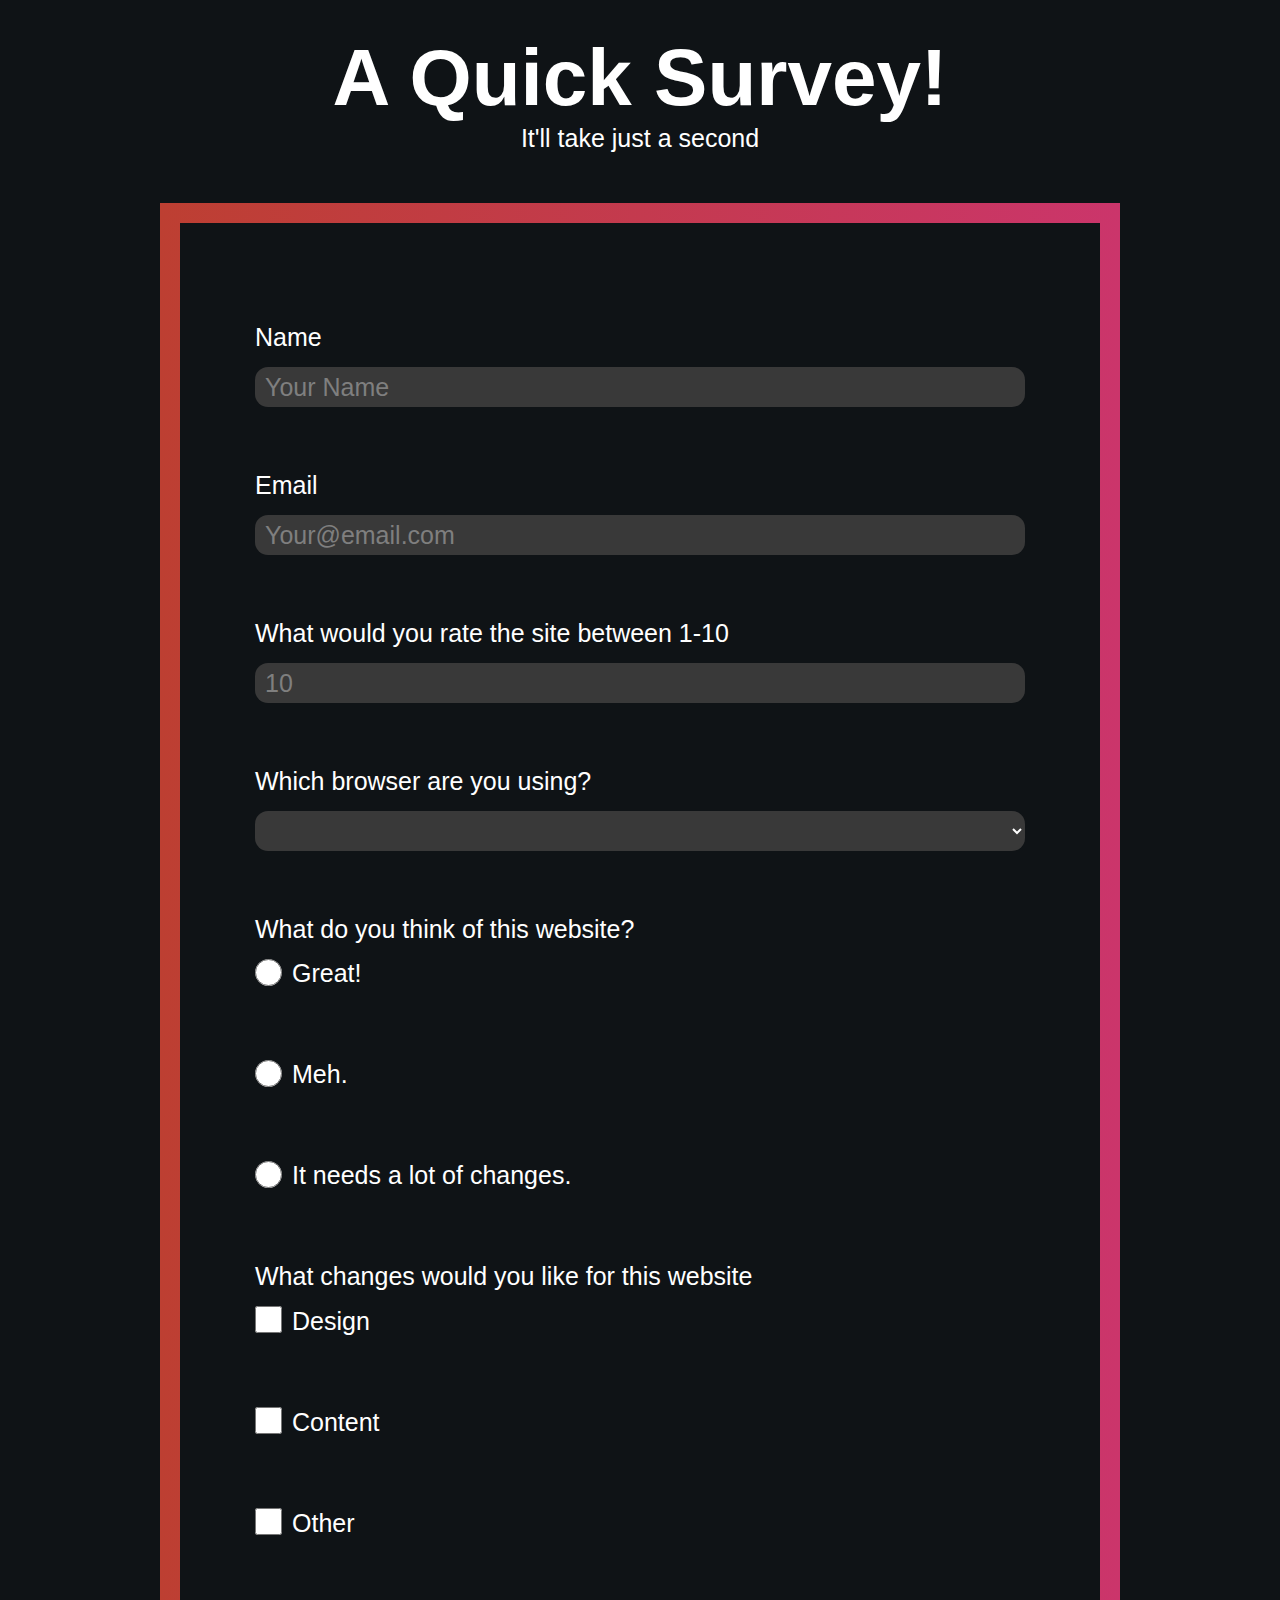
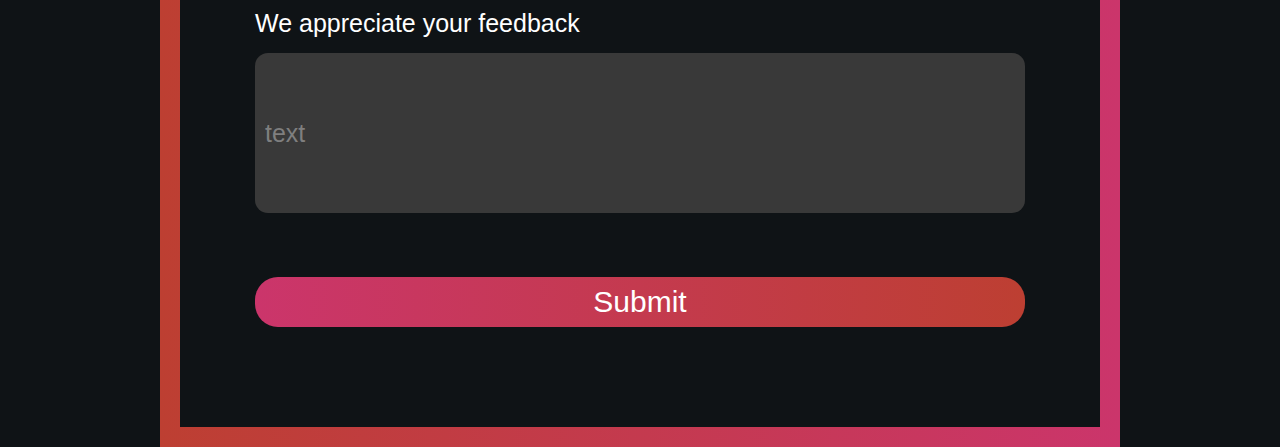
==== index.html @ be04bda4 "Initial commit" ====
<!DOCTYPE html>
<html lang="en">
<head>
    <meta charset="UTF-8">
    <meta name="viewport" content="width=device-width, initial-scale=1.0">
    <title>Survey</title>
    <link rel="stylesheet" href="styles.css">
</head>
<body>
    <h1 id="title">A Quick Survey!</h1>
    <p id="description">It'll take just a second</p>
    <div class="form_container">
        <form id="survey-form" action="">
            <label id="name-label" for="name">Name</label>
            <input type="text" id="name" required placeholder="Your Name">

            <label id="email-label" for="email">Email</label>
            <input type="email" id="email" required placeholder="Your@email.com">

            <label id="number-label" for="number">What would you rate the site between 1-10</label>
            <input type="number" id="number" placeholder="10" min="1" max="10">

            <label id="dropdown-label" for="dropdown">Which browser are you using?</label>
            <select  required name="dropdown" id="dropdown" >
                <option value=""> </option>
                <option value="">Chrome</option>
                <option value="">Safari</option>
                <option value="">Firefox</option>
                <option value="">Other</option>
            </select>

            <label id="radio-label">What do you think of this website?</label>
        <div class="radio-option">
            <input type="radio" name="radio_option" id="option1">
            <label id="radio_label" for="option1">Great!</label>
        </div>
        <div class="radio-option">
            <input type="radio" name="radio_option" id="option2">
            <label id="radio_label" for="option2">Meh.</label>
        </div>
        <div class="radio-option">
            <input type="radio" name="radio_option" id="option3">
            <label id="radio_label" for="option3">It needs a lot of changes.</label>
        </div>

        <label for="change">What changes would you like for this website</label>
        <div class="checkbox-option">
            <input type="checkbox" name="Design" id="design" value="design">
            <label id="check_label" for="design">Design</label>
        </div>
        <div class="checkbox-option">
            <input type="checkbox" name="Content" id="content" value="content">
            <label id="check_label" for="content">Content</label>
        </div>
        <div class="checkbox-option">
            <input type="checkbox" name="Other" id="other" value="other">
            <label id="check_label" for="other">Other</label>
        </div>


            <label for="feedback">We appreciate your feedback</label>
            <input type="text" id="feedback_input" placeholder="text">

            <input type="submit" id="submit">
        </form>
    </div>


</body>
</html>
---- styles.css ----
* {
    box-sizing: border-box;
    margin: 0%;
    padding: 0;
    scroll-behavior: smooth;
    font-family: Arial, Helvetica, sans-serif;
}
.page-container {
    max-width: 1200px;
    margin: 0 auto;
    padding: 20px;
    width: 100%; /* Ensure full width on smaller screens */
}
body{

    align-content: center;
    background-color: #0F1316;
    color: white;
    text-decoration: none;
}
h1 {
    padding-top: 32px;
    margin: 0 auto;
    color: white;
    text-align: center;
    font-size: 80px;
    
}
p{

    margin: 0 auto;
    color: white;
    text-align: center;
    font-size: 25px;
    padding-bottom: 50px;
    
}
.form_container{
    height: 100%;
    width: 75%;
    background: -webkit-linear-gradient(to right, #BD3F32, #CB356B);  
    background: linear-gradient(to right, #BD3F32, #CB356B);
    padding: 20px;
    margin: 0 auto;
    font-size: 25px;
}
input, label{
    display: block
    

}
#name{
    margin-bottom: 64px;
    height: 40px;
    width: 100%;
    border: none;
    border-radius: 13px;
    color: white;
    font-size: 25px;
    
}
#number{
    margin-bottom: 64px;
    height: 40px;
    width: 100%;
    border: none;
    border-radius: 13px;
    color: white;
    font-size: 25px;
}

#email{
    margin-bottom: 64px;
    height: 40px;
    width: 100%;
    border: none;
    border-radius: 13px;
    color: white;
    font-size: 25px;
}
#dropdown{
    margin-bottom: 64px;
    height: 40px;
    width: 100%;
    border: none;
    border-radius: 13px;
    background-color: #393939;
    color: white;
    font-size: 25px;
}
label{
    margin-bottom: 15px;
}

input::placeholder{
    padding-left: 10px;
    color: #7F7F7F;
    font-size: 25px;
}
input{
    background-color: #393939;

}
form{
    display:block;
    background-color: #0F1316;
    padding: 100px 75px;
    margin: 0 auto;
}
#submit{
    border: none;
    border-radius: 23px;
    font-size: 30px;
    height: 50px;
    color: white;
    width: 100%;
    text-align: center;
    background: -webkit-linear-gradient(to left, #BD3F32, #CB356B);  
    background: linear-gradient(to left, #BD3F32, #CB356B);
}
input[type="radio"] {
    margin-right: 10px;
    display: inline;
    width: 27px;
    height: 27px;
    margin-bottom: 64px;




}
input[type="checkbox"] {
    background-color: #393939;
    margin-right: 10px;
    display: inline;
    width: 27px;
    height: 27px;
    margin-bottom: 64px;




}
#feedback_input{
    width: 100%;
    height: 10rem;
    border: none;
    border-radius:13px ;
    margin-bottom: 64px;
    color: white;
    font-size: 25px;
}
@media screen and (max-width: 670px){
    
    
}

textarea{
    color: white;
    background-color:#393939;
}

@media screen and (max-width: 977px) {
    .radio-option {
        display: block; /* Stack radio buttons vertically */
        margin-bottom: 10px; /* Add some spacing between each option */
    }

    /* Adjust the styles for radio buttons if necessary */
    input[type="radio"] {
        /* Styles for smaller screens */
        margin-right: 5px; /* Adjust as needed */
    }
}

#radio_label {
    margin: 0;
    padding: 0;
    padding-bottom: 62px;
    
}

.radio-option {
    display: flex; /* Align radio button and label horizontally */
    align-items: center; /* Center align the items vertically */
    margin-bottom: 10px; /* Add some spacing between each option */
}

input[type="radio"] {
    margin-right: 10px; /* Space between radio button and label */
}
.checkbox-option {
    display: flex; /* Align checkbox and label horizontally */
    align-items: center; /* Center align the items vertically */
    margin-bottom: 10px; /* Add some spacing between each option */
}

input[type="checkbox"] {
    margin-right: 10px;
    
}

#check_label {
    padding-bottom: 45px;
}
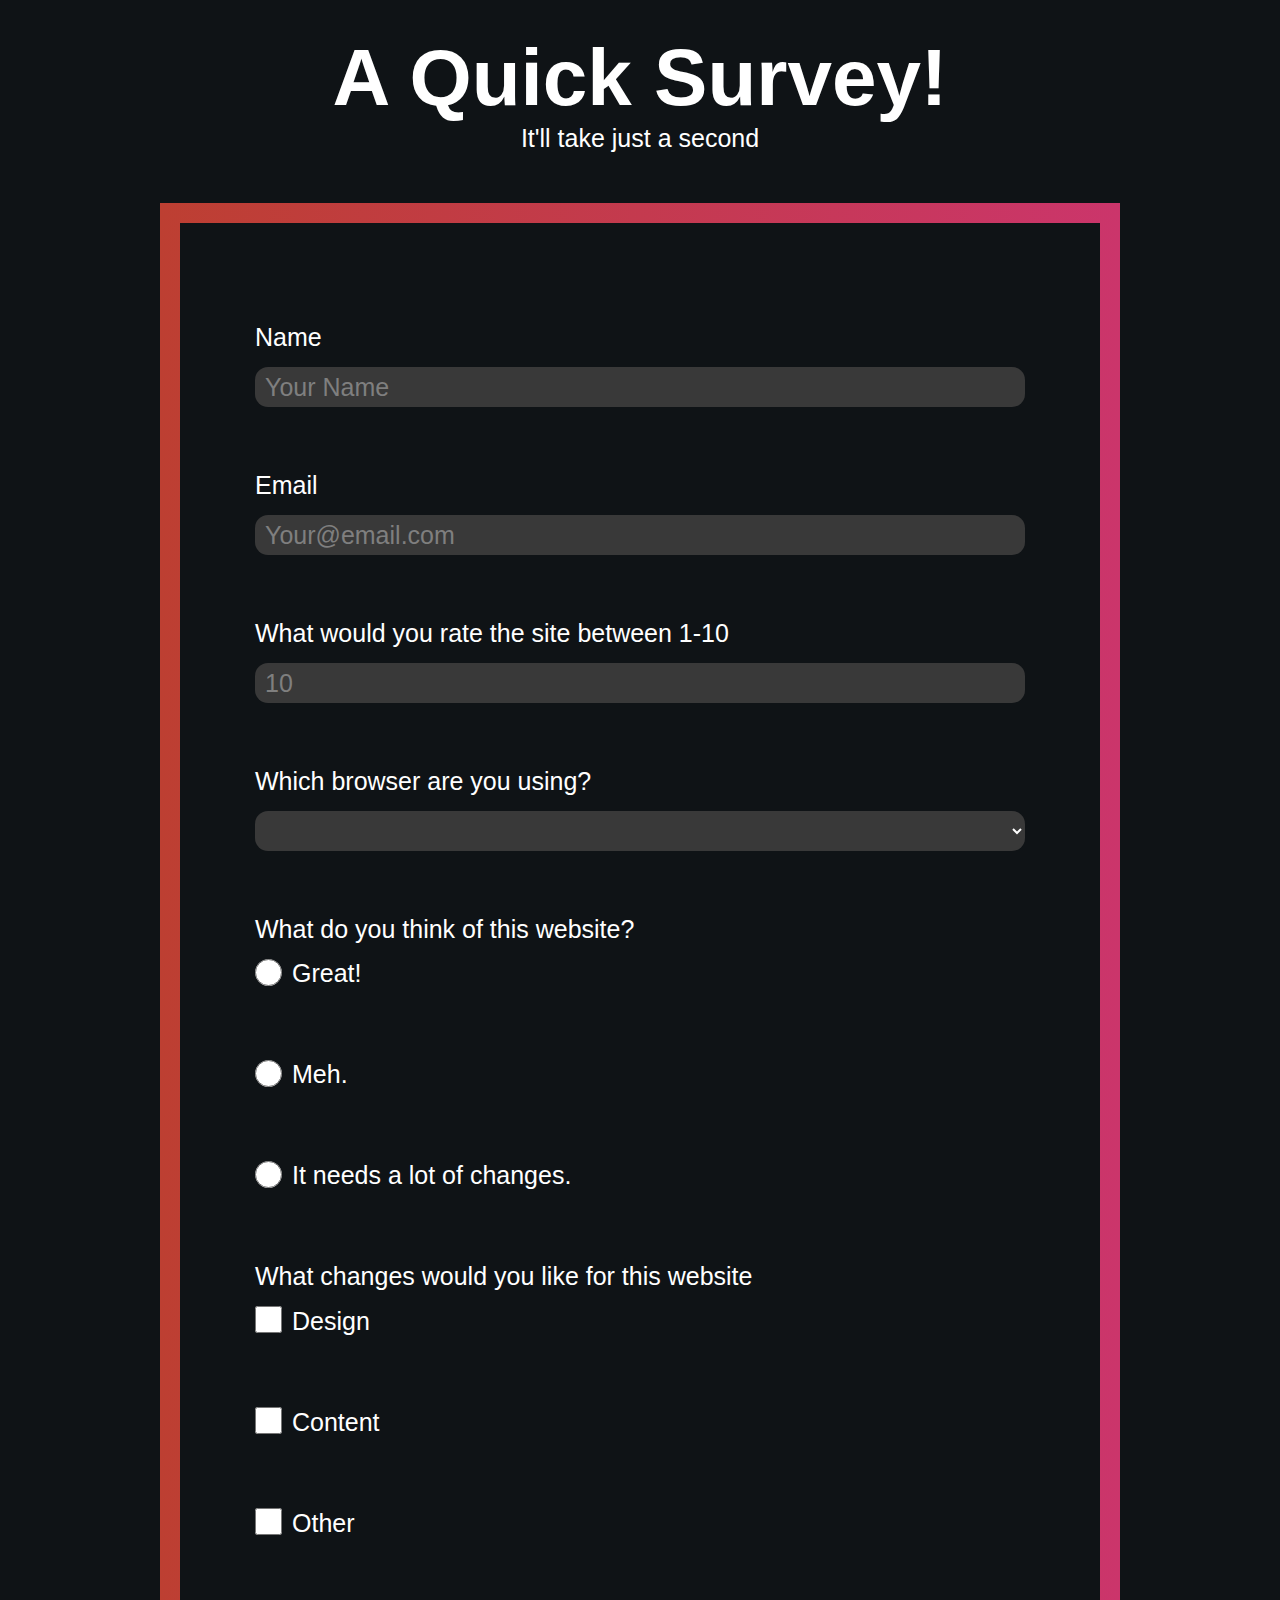
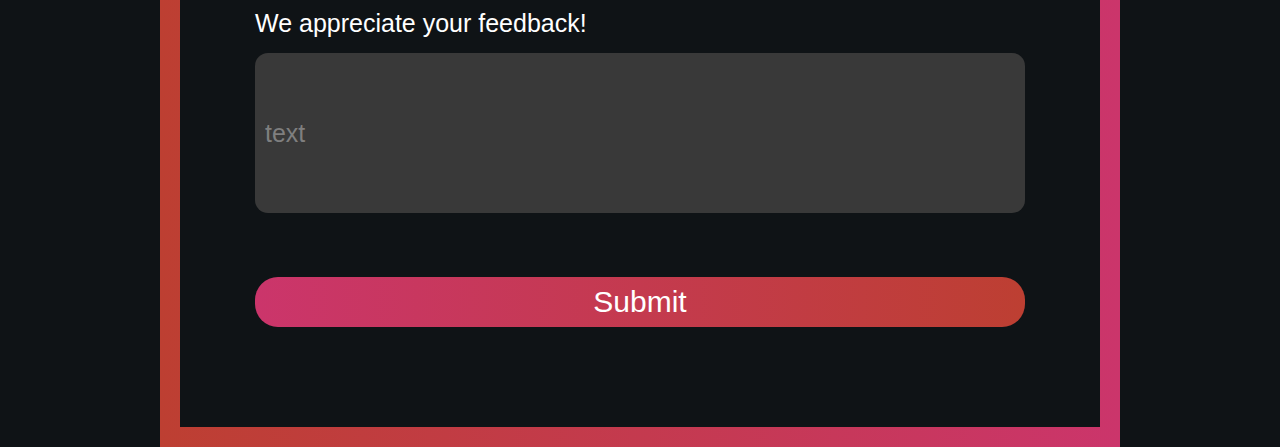
==== commit 284baf1a: "Css fix for phones" ====
--- a/index.html
+++ b/index.html
@@ -58,7 +58,7 @@
         </div>
 
 
-            <label for="feedback">We appreciate your feedback</label>
+            <label for="feedback">We appreciate your feedback!</label>
             <input type="text" id="feedback_input" placeholder="text">
 
             <input type="submit" id="submit">
--- a/styles.css
+++ b/styles.css
@@ -171,6 +171,24 @@
         /* Styles for smaller screens */
         margin-right: 5px; /* Adjust as needed */
     }
+
+    .form_container{
+
+        padding: 10px;
+        margin-bottom: 30px;
+        width: 90%;
+
+    }
+
+    h1{
+        font-size: 55px;
+    }
+    
+    #survey-form{
+        padding: 40px;
+    }
+
+
 }
 
 #radio_label {
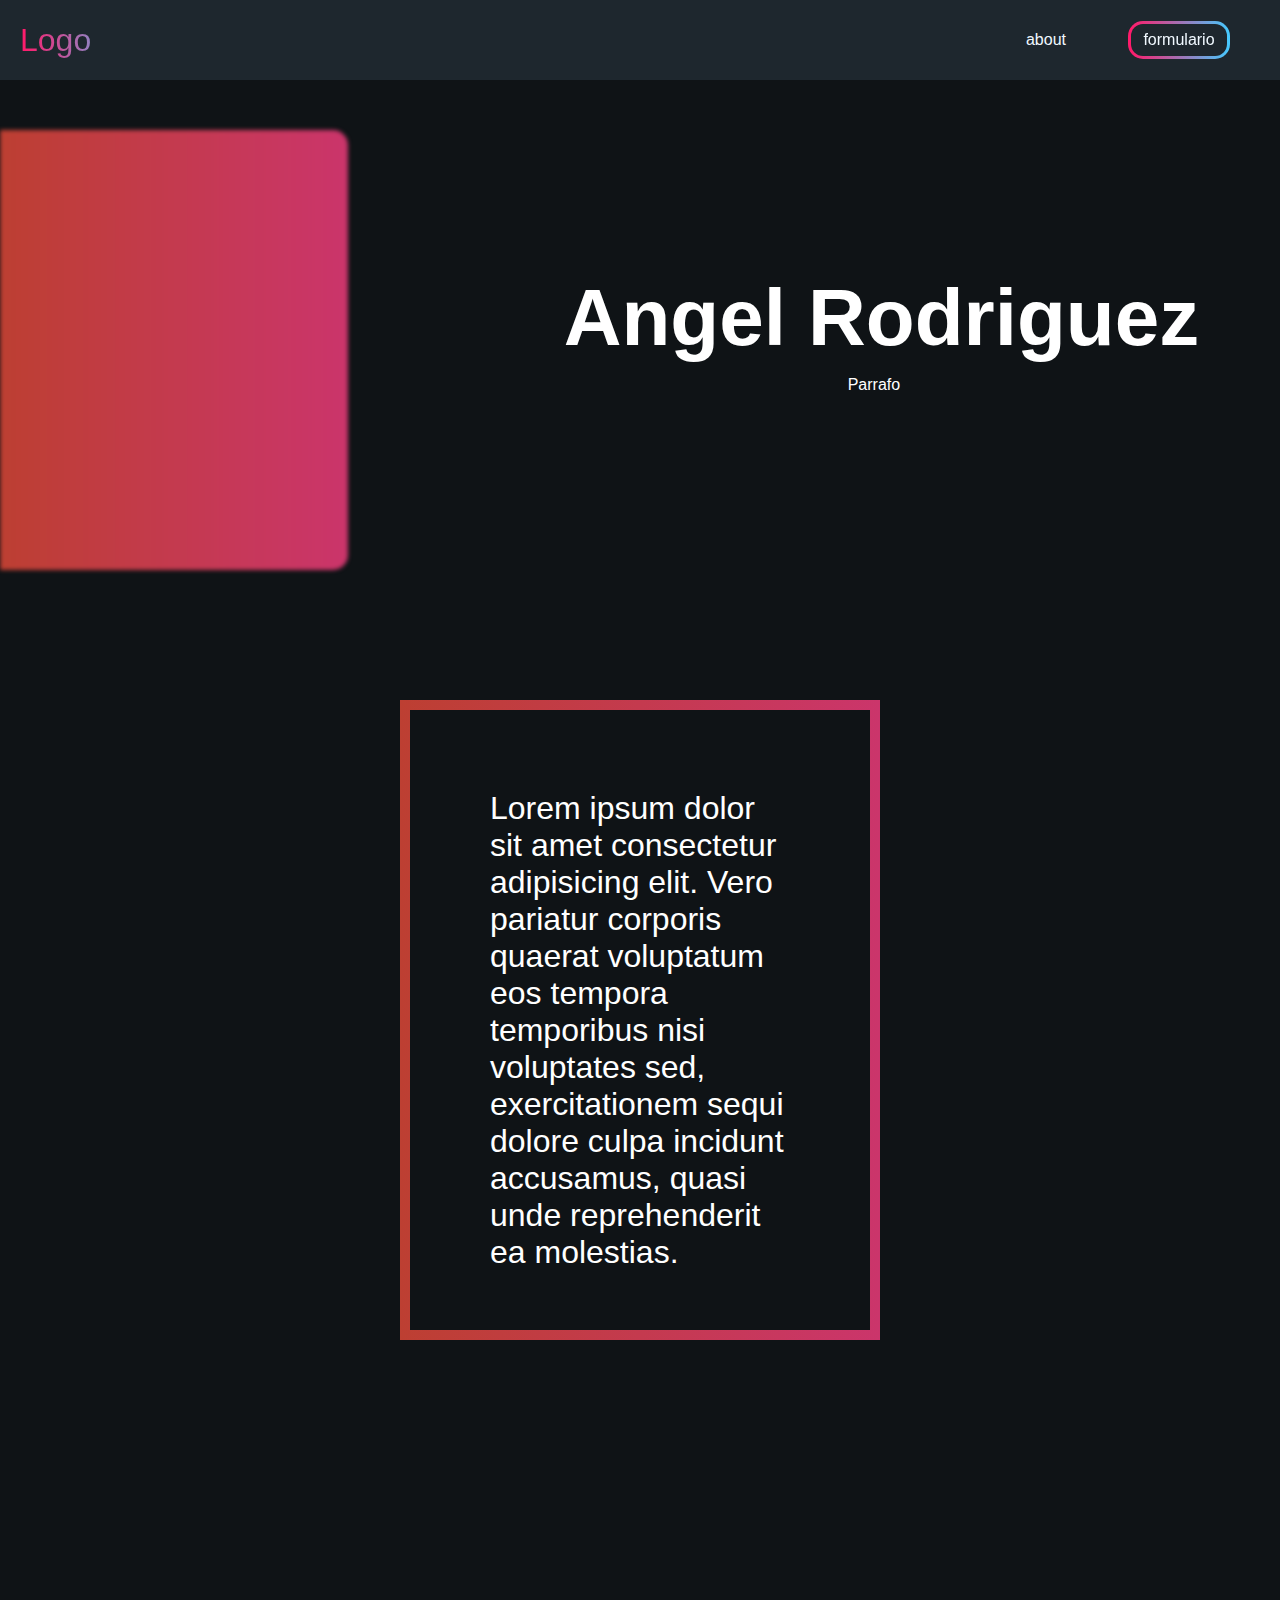
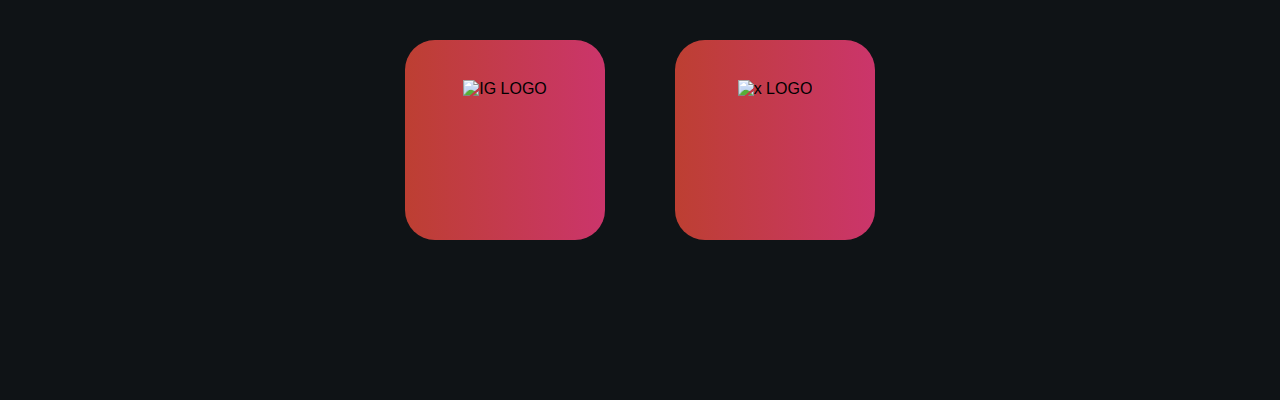
==== commit c34897e2: "full site added" ====
--- a/index.html
+++ b/index.html
@@ -1,70 +1,64 @@
 <!DOCTYPE html>
-<html lang="en">
+<html>
 <head>
-    <meta charset="UTF-8">
-    <meta name="viewport" content="width=device-width, initial-scale=1.0">
-    <title>Survey</title>
-    <link rel="stylesheet" href="styles.css">
+    <link rel="stylesheet" href="teststyle.css">
+    <title>Angel Rodriguez</title>
+    <meta name="viewport" content="width=device-width initial-scale=1.0" > 
 </head>
 <body>
-    <h1 id="title">A Quick Survey!</h1>
-    <p id="description">It'll take just a second</p>
-    <div class="form_container">
-        <form id="survey-form" action="">
-            <label id="name-label" for="name">Name</label>
-            <input type="text" id="name" required placeholder="Your Name">
-
-            <label id="email-label" for="email">Email</label>
-            <input type="email" id="email" required placeholder="Your@email.com">
-
-            <label id="number-label" for="number">What would you rate the site between 1-10</label>
-            <input type="number" id="number" placeholder="10" min="1" max="10">
-
-            <label id="dropdown-label" for="dropdown">Which browser are you using?</label>
-            <select  required name="dropdown" id="dropdown" >
-                <option value=""> </option>
-                <option value="">Chrome</option>
-                <option value="">Safari</option>
-                <option value="">Firefox</option>
-                <option value="">Other</option>
-            </select>
-
-            <label id="radio-label">What do you think of this website?</label>
-        <div class="radio-option">
-            <input type="radio" name="radio_option" id="option1">
-            <label id="radio_label" for="option1">Great!</label>
+    <div class="navbar">
+        <div class="navbar_logo">
+            <a href="/test.html" id="navbar_logo_txt">Logo</a>
         </div>
-        <div class="radio-option">
-            <input type="radio" name="radio_option" id="option2">
-            <label id="radio_label" for="option2">Meh.</label>
-        </div>
-        <div class="radio-option">
-            <input type="radio" name="radio_option" id="option3">
-            <label id="radio_label" for="option3">It needs a lot of changes.</label>
+        <div class="navbar_content">
+            <div class="navbar_about"><a href="#about" class="navbar__links">about</a></div>
+            <div class="navbar_button">
+               <div class="navbar_contact" ><a href="/form.html" target="_blank" class="navbar__links" id="contact_text">formulario</a></div>
+            </div>
         </div>
 
-        <label for="change">What changes would you like for this website</label>
-        <div class="checkbox-option">
-            <input type="checkbox" name="Design" id="design" value="design">
-            <label id="check_label" for="design">Design</label>
+    </div>
+    <div class="hero" id="hero">
+        <div class="hero_card"></div>
+        <div class="hero_content">
+            <h1 class="hero_title">Angel Rodriguez</h1>
+            <p class="hero_paragraph">Parrafo</p>
         </div>
-        <div class="checkbox-option">
-            <input type="checkbox" name="Content" id="content" value="content">
-            <label id="check_label" for="content">Content</label>
-        </div>
-        <div class="checkbox-option">
-            <input type="checkbox" name="Other" id="other" value="other">
-            <label id="check_label" for="other">Other</label>
+    </div>
+    <div class="about" id="about">
+        
+        <div class="about_card">
+            <div class="about_text">Lorem ipsum dolor sit amet consectetur adipisicing elit. Vero pariatur corporis quaerat voluptatum eos tempora temporibus nisi voluptates sed, exercitationem sequi dolore culpa incidunt accusamus, quasi unde reprehenderit ea molestias.</div>
+
         </div>
 
+    </div>
+    <div class="social" id="social">
+        <div class="instagram">
+            <div class="instagram_card">
+                <div class="instagram_image_container">
+                    <img src="/images/new-Instagram-logo-white-glyph.png" alt="IG LOGO" id="ig_logo">
+                </div>
 
-            <label for="feedback">We appreciate your feedback!</label>
-            <input type="text" id="feedback_input" placeholder="text">
+            </div>
+            <div class="username_card">
+                <div class="usernameIG" id="usernameIG">@username</div>
+            </div>
+            
 
-            <input type="submit" id="submit">
-        </form>
+        </div>
+        <div class="X">
+                <div class="X_card">
+                    <div class="X_image_container">
+                        <img src="images/1690643777twitter-x logo-png-white.png" alt="x LOGO" id="X_logo">
+                    </div>
+    
+                </div>
+                <div class="username_card">
+                    <div class="usernameX" id="usernameX">@username</div>
+         </div>
+    
+
     </div>
-
-
 </body>
 </html>--- a/teststyle.css
+++ b/teststyle.css
@@ -0,0 +1,527 @@
+* {
+    box-sizing: border-box;
+    margin: 0%;
+    padding: 0;
+    scroll-behavior: smooth;
+    font-family: Arial, Helvetica, sans-serif;
+}
+.page-container {
+    max-width: 1200px;
+    margin: 0 auto;
+    padding: 20px;
+    width: 100%; /* Ensure full width on smaller screens */
+}
+    .navbar {
+    display: flex;
+    background-color: #1e272e;
+    top: 0;
+    margin: 0;
+    height: 80px;
+    width: 100%;
+    justify-content: center;
+    z-index: 999;
+    
+}
+.navbar_content {
+    display: flex;
+    justify-content: space-between;
+    text-decoration: none;
+    width: 100%;
+    align-items: center;
+    padding-right: 50px;
+
+
+}
+.navbar_about{
+
+    justify-content: center;
+    align-items: center;
+    margin-left: auto; 
+    margin-right: 50px; 
+}
+.navbar_logo {
+    display: flex;
+    justify-content: left;
+    height: 100%;
+    align-items: center;
+
+    
+}
+
+.navbar__links{
+    display: flex;
+    justify-self: right;
+    color: aliceblue;
+    text-decoration: none;
+}
+#navbar_logo_txt{
+    padding-right: 50px;
+    display: flex;
+    height: 100%;
+    text-decoration: none;
+    justify-content: left;
+    margin-left: 20px;
+    align-items: center;
+    font-size: 2rem;
+    background: linear-gradient(to right, rgb(255, 27, 107) 2.25%, rgb(69, 202, 255) 100%);
+    background-clip: text;
+    -webkit-background-clip: text;
+    color: transparent;
+
+}
+
+.navbar_button{
+    display: flex;
+    align-items: center;
+    margin-left: 12px; /* Add some spacing */
+
+}
+.navbar_contact{
+    display: inline-block;
+    padding: 3px;
+    background: linear-gradient(to right, rgb(255, 27, 107) 2.25%, rgb(69, 202, 255) 100%);
+    background-color: linear-gradient(to right, rgb(255, 27, 107) 2.25%, rgb(69, 202, 255) 100%);
+    border-radius: 15px; /* Adjust this value to control the roundness */
+    color: white;
+    text-decoration: none;
+
+    border-color: rgb(255, 255, 255);
+    transition: transform 0.3s, background-color 0.3s;
+ 
+    
+}
+.navbar_contact:hover{
+    transition: background-color,transform 0.3s ;
+    transform: scale(1.2);
+
+}
+
+#contact_text{
+    filter: blur(0px);
+    align-items: center;
+    justify-content: center;
+    display: flex;
+    background-color: #1e272e;
+    height: 2rem;
+    width: 6rem;
+    border-radius: 12px;
+
+}
+
+.hero {
+    justify-content: center;
+    display: flex;
+    width: 100%;
+    height: 540px;
+    background-color: #0f1316;
+
+}
+.hero_title{
+    
+    text-align: center;
+    justify-content: center;
+    display: flex;
+    color: rgb(255, 255, 255);
+    margin-bottom: 12px;
+    margin-left: 15px;
+    font-size: 5rem;
+}
+
+.hero_paragraph{
+    text-align: center;
+    justify-content: center;
+    justify-items: center;
+    color: white;
+
+
+}
+
+
+.hero_content{
+    
+    justify-content: center;
+    width: 100%;
+    margin-left: 200px;
+    margin-top: 15%;
+    padding-right: 5rem;
+
+
+}
+.hero_card{
+    margin-top: 50px;
+    margin-bottom: 50px;
+    width: 50%;
+    background: #CB356B;  /* fallback for old browsers */
+    background: -webkit-linear-gradient(to right, #BD3F32, #CB356B);  /* Chrome 10-25, Safari 5.1-6 */
+    background: linear-gradient(to right, #BD3F32, #CB356B); /* W3C, IE 10+/ Edge, Firefox 16+, Chrome 26+, Opera 12+, Safari 7+ */
+    border-top-right-radius: 15px;
+    border-bottom-right-radius: 15px;
+    filter: blur(2px);
+}
+.about {
+    justify-content: center;
+    display: flex;
+    width: 100%;
+    height: 840px;
+    background-color: #0f1316;
+
+}
+.about_card{
+    
+    padding: 10px;
+    justify-content: center;
+    margin-top: 80px;
+    margin-bottom: 50px;
+    height: 40rem;
+    width: 30rem;
+    background: #CB356B;  /* fallback for old browsers */
+    background: -webkit-linear-gradient(to right, #BD3F32, #CB356B);  /* Chrome 10-25, Safari 5.1-6 */
+    background: linear-gradient(to right, #BD3F32, #CB356B); /* W3C, IE 10+/ Edge, Firefox 16+, Chrome 26+, Opera 12+, Safari 7+ */
+
+}
+.about_text{
+    padding: 5rem;
+    text-align: left;
+    font-size: 2rem;
+    height: 100%;
+    color: white;
+    background-color: #0f1316;
+}
+.social {
+    justify-content: center;
+    display: flex;
+    width: 100%;
+    height: 540px;
+    background-color: #0f1316;
+
+}
+.instagram{
+    align-items: center;
+    margin-left: 200px;
+    margin-right: 120px;
+    justify-content: center;
+    width: 150px;
+    height:300px
+}
+.instagram_image_container{
+    justify-content: center;
+    width: 150px;
+    height: 150px;
+    display: flex;
+}
+
+.instagram_card{
+    align-items: center;
+    padding: 10px;
+    justify-content: center;
+    margin-top: 180px;
+    margin-bottom: 50px;
+    height: 200px;
+    width: 200px;
+    background: #CB356B;  /* fallback for old browsers */
+    background: -webkit-linear-gradient(to right, #BD3F32, #CB356B);  /* Chrome 10-25, Safari 5.1-6 */
+    background: linear-gradient(to right, #BD3F32, #CB356B); /* W3C, IE 10+/ Edge, Firefox 16+, Chrome 26+, Opera 12+, Safari 7+ */
+    border-radius: 30px;
+    transition: scale 0.3s ;
+
+}
+
+
+#ig_logo{
+    justify-content: center;
+    align-items: center;
+    margin-left: 30px;
+    margin-top: 30px;
+}
+
+.username_card {
+    opacity: 0%;
+    font-size: 20px;
+    align-items: center;
+    width: 200px;
+    height: 30px;
+    justify-content: center;
+    color: white;
+    display: flex;
+    background: #CB356B;  /* fallback for old browsers */
+    background: -webkit-linear-gradient(to right, #BD3F32, #CB356B);  /* Chrome 10-25, Safari 5.1-6 */
+    background: linear-gradient(to right, #BD3F32, #CB356B); /* W3C, IE 10+/ Edge, Firefox 16+, Chrome 26+, Opera 12+, Safari 7+ */
+    border-radius: 15px;
+    transition: scale 0.3s, opacity 0.3s ;
+
+}
+
+.instagram_card:hover{
+    scale: 1.1;
+    cursor: pointer;
+    transition: scale 0.3s ;
+
+}
+.instagram_card:hover + .username_card{
+    scale: 1.1;
+    cursor: pointer;
+    opacity: 100%;
+    transition: scale 0.3s, opacity 0.3s ;
+
+
+}
+
+/*x*/
+
+.X{
+    margin-right: 100px;
+    justify-content: center;
+    width: 300px;
+    height:300px
+}
+.X_image_container{
+    justify-content: center;
+    width: 150px;
+    height: 150px;
+    display: flex;
+}
+
+.X_card{
+    align-items: center;
+    padding: 10px;
+    justify-content: center;
+    margin-top: 180px;
+    margin-bottom: 50px;
+    height: 200px;
+    width: 200px;
+    background: #CB356B;  /* fallback for old browsers */
+    background: -webkit-linear-gradient(to right, #BD3F32, #CB356B);  /* Chrome 10-25, Safari 5.1-6 */
+    background: linear-gradient(to right, #BD3F32, #CB356B); /* W3C, IE 10+/ Edge, Firefox 16+, Chrome 26+, Opera 12+, Safari 7+ */
+    border-radius: 30px;
+    transition: scale 0.3s ;
+
+}
+
+
+#X_logo{
+    justify-content: center;
+    align-items: center;
+    margin-left: 30px;
+    margin-top: 30px;
+}
+
+.username_card {
+    opacity: 0%;
+    font-size: 20px;
+    align-items: center;
+    width: 200px;
+    height: 30px;
+    justify-content: center;
+    color: white;
+    display: flex;
+    background: #CB356B;  /* fallback for old browsers */
+    background: -webkit-linear-gradient(to right, #BD3F32, #CB356B);  /* Chrome 10-25, Safari 5.1-6 */
+    background: linear-gradient(to right, #BD3F32, #CB356B); /* W3C, IE 10+/ Edge, Firefox 16+, Chrome 26+, Opera 12+, Safari 7+ */
+    border-radius: 15px;
+
+}
+
+.X_card:hover{
+    scale: 1.1;
+    cursor: pointer;
+    transition: scale 0.3s ;
+
+}
+.X_card:hover + .username_card{
+    scale: 1.1;
+    cursor: pointer;
+    opacity: 100%;
+    transition: scale 0.3s, opacity 0.3s ;
+    
+
+
+}
+
+
+@media screen and (min-width:670px) and (max-width: 900px) {
+    .social{
+       
+        height: 1080px;
+
+        justify-content: center;
+        flex-direction: column;
+    }
+    .instagram{
+
+        margin-left: 15%;
+    }
+    .X{
+        margin-left: 15%;
+    }
+    .about_text{
+        font-size: 1.6rem;
+    }
+
+    .username_card {
+        opacity: 100%;
+        font-size: 20px;
+        align-items: center;
+        margin-top: -160px;
+        margin-left: 250px;
+        width: 200px;
+        height: 30px;
+        justify-content: center;
+        color: white;
+        display: flex;
+        background: #CB356B;  /* fallback for old browsers */
+        background: -webkit-linear-gradient(to right, #BD3F32, #CB356B);  /* Chrome 10-25, Safari 5.1-6 */
+        background: linear-gradient(to right, #BD3F32, #CB356B); /* W3C, IE 10+/ Edge, Firefox 16+, Chrome 26+, Opera 12+, Safari 7+ */
+        border-radius: 15px;
+    }
+
+}
+@media screen and (max-width: 670px) {
+    .username_card {
+        opacity: 100%;
+        font-size: 20px;
+        align-items: center;
+
+        width: 200px;
+        height: 30px;
+        justify-content: center;
+        color: white;
+        display: flex;
+        background: #CB356B;  /* fallback for old browsers */
+        background: -webkit-linear-gradient(to right, #BD3F32, #CB356B);  /* Chrome 10-25, Safari 5.1-6 */
+        background: linear-gradient(to right, #BD3F32, #CB356B); /* W3C, IE 10+/ Edge, Firefox 16+, Chrome 26+, Opera 12+, Safari 7+ */
+        border-radius: 15px;
+    }
+    .social{
+
+        height: 1080px;
+
+        justify-content: center;
+        flex-direction: column;
+    }
+    .instagram{
+
+        margin-left: 100px;
+        margin-bottom: 50px;
+    }
+    .X{
+        margin-left: 100px;
+    }
+    .about_text{
+        font-size: 1.6rem;
+    }
+    .hero_content{
+        justify-content: center;
+        margin-left: 0;
+    }
+    .instagram{
+
+        margin-left: 100px;
+    }
+    .X{
+        margin-left: 100px;
+    }
+    .about_card{
+        height: 43rem;
+    }
+
+}
+/* Form section*/
+
+.form_header {
+    padding-left: 50px;
+    padding-right: 36.5%;
+    display:flex;
+    justify-content: space-between;
+    margin-top: 0%;
+    height: 150px;
+    width: 100%;
+    background-color: #0f1316;
+}
+.title_container{
+    margin-left: 50px;
+    margin-top: 50px;
+
+}
+.form_title{
+    display:flex;
+    color: white;
+}
+.back_link{
+
+    font-size: 1.5rem;
+    margin-top: 25px;
+    text-decoration: none;
+    color: white;
+
+}
+.form_container{
+    justify-content: center;
+    display: flex;
+    width: 100%;
+    height: 1040px;
+    background-color: #0f1316;
+}
+.form_card{
+    display: flex;
+    width: 330px;
+    height: 100px;
+    background: #CB356B;  /* fallback for old browsers */     background: -webkit-linear-gradient(to right, #BD3F32, #CB356B);  /* Chrome 10-25, Safari 5.1-6 */
+    background: linear-gradient(to right, #BD3F32, #CB356B); /* W3C, IE 10+/ Edge, Firefox 16+, Chrome 26+, Opera 12+, Safari 7+ */
+    justify-content: center;
+    align-items: center;
+
+}
+.form_content{
+    padding-top: 10px;
+    padding-bottom: 10px;
+    padding-left: 30px;
+    padding-right: 30px;
+    background-color: #0f1316;
+}
+.email{
+    color: white;
+    background-color: #1e272e;
+    text-decoration: none;
+    height: 40px;
+    border: 2px solid #bd3260;
+    border-radius: 10px;
+    
+}
+.submit{
+    height: 40px;
+    color: white;
+    background-color: #1e272e;
+    border: 2px solid #bd3260;
+    border-radius: 10px;
+    width: 55px;
+    transition: all ease 0.3s;
+}
+
+.submit:hover{
+    cursor: pointer;
+    transform: scale(1.1);
+    border: 2px solid #63e2a0;
+    
+}
+@media screen and (max-width: 900px) {
+    .form_title {
+       margin-top: 40px;
+        
+    }
+    .form_stuff {
+        margin-top: 100px;
+        padding-top: 100px;
+
+    }
+    .form_title {
+        font-size: 45px;
+    
+    }
+    .form_content{
+        padding-top: 20px;
+        padding-bottom: 20px;
+        padding-left: 30px;
+        padding-right: 30px;
+        background-color: #0f1316;
+    }
+}
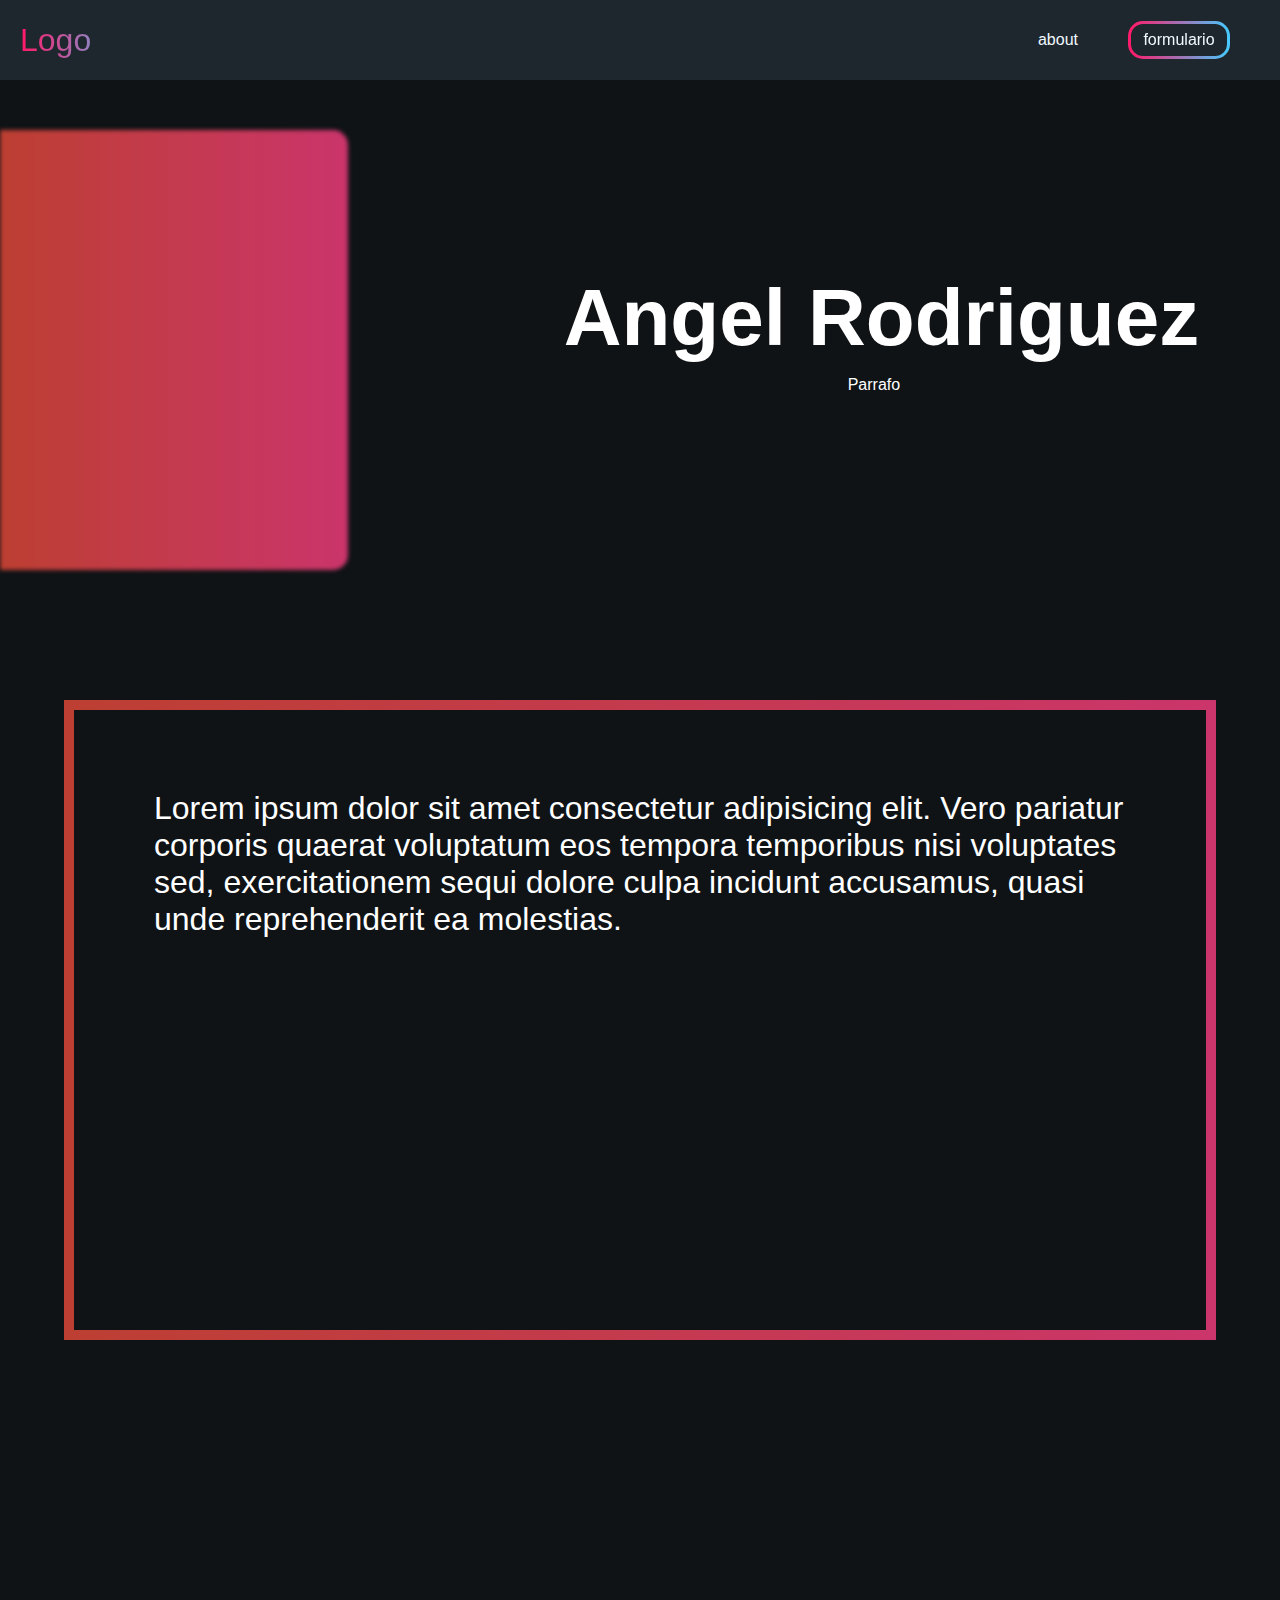
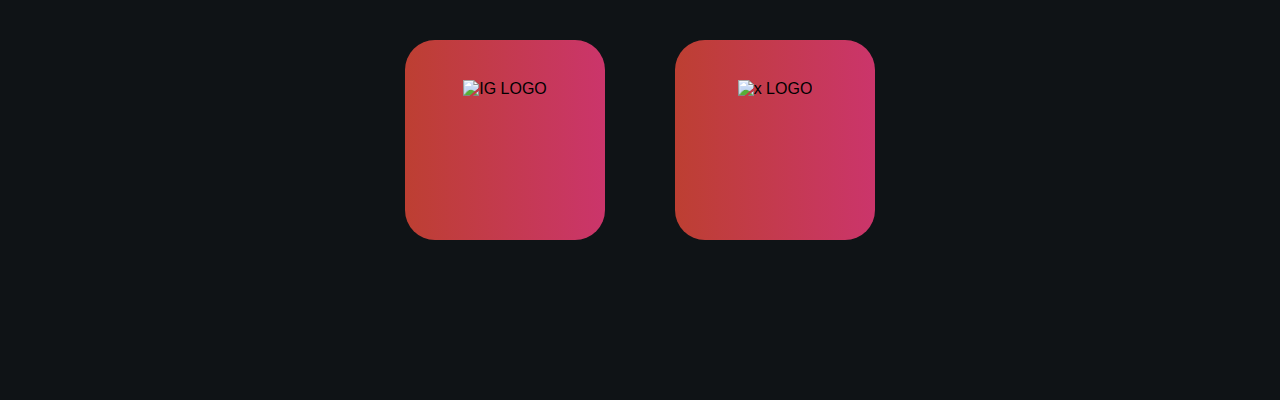
==== commit fbab473d: "css phone look main page" ====
--- a/index.html
+++ b/index.html
@@ -13,7 +13,7 @@
         <div class="navbar_content">
             <div class="navbar_about"><a href="#about" class="navbar__links">about</a></div>
             <div class="navbar_button">
-               <div class="navbar_contact" ><a href="/form.html" target="_blank" class="navbar__links" id="contact_text">formulario</a></div>
+               <div class="navbar_contact" ><a href="form.html" target="_blank" class="navbar__links" id="contact_text">formulario</a></div>
             </div>
         </div>
 
@@ -37,7 +37,7 @@
         <div class="instagram">
             <div class="instagram_card">
                 <div class="instagram_image_container">
-                    <img src="/images/new-Instagram-logo-white-glyph.png" alt="IG LOGO" id="ig_logo">
+                    <img src="/images/IG.png" alt="IG LOGO" id="ig_logo">
                 </div>
 
             </div>
--- a/teststyle.css
+++ b/teststyle.css
@@ -73,7 +73,7 @@
 .navbar_button{
     display: flex;
     align-items: center;
-    margin-left: 12px; /* Add some spacing */
+    margin-left: 0px; /* Add some spacing */
 
 }
 .navbar_contact{
@@ -173,7 +173,7 @@
     margin-top: 80px;
     margin-bottom: 50px;
     height: 40rem;
-    width: 30rem;
+    width: 90%;
     background: #CB356B;  /* fallback for old browsers */
     background: -webkit-linear-gradient(to right, #BD3F32, #CB356B);  /* Chrome 10-25, Safari 5.1-6 */
     background: linear-gradient(to right, #BD3F32, #CB356B); /* W3C, IE 10+/ Edge, Firefox 16+, Chrome 26+, Opera 12+, Safari 7+ */
@@ -525,3 +525,40 @@
         background-color: #0f1316;
     }
 }
+
+@media screen and (max-width: 480px) {
+    .hero_title {
+        font-size: 3.5rem;
+        
+    }
+    .hero_content{
+        padding-right: 1.5rem;
+
+    }
+    .about_text{
+        font-size: 1.5rem;
+    }
+     .X{
+        margin-left: 20%;
+        height: 250px;
+        width: 150px;
+        
+     }
+     .navbar_content{
+        padding-right:0px;
+    
+     }
+     .instagram {
+        margin-left: 20%;
+        
+     }
+     .social{
+     }
+}
+@media screen and (max-width: 380px) {
+    .about_text{
+        font-size: 1.25rem;
+    }
+}
+
+
